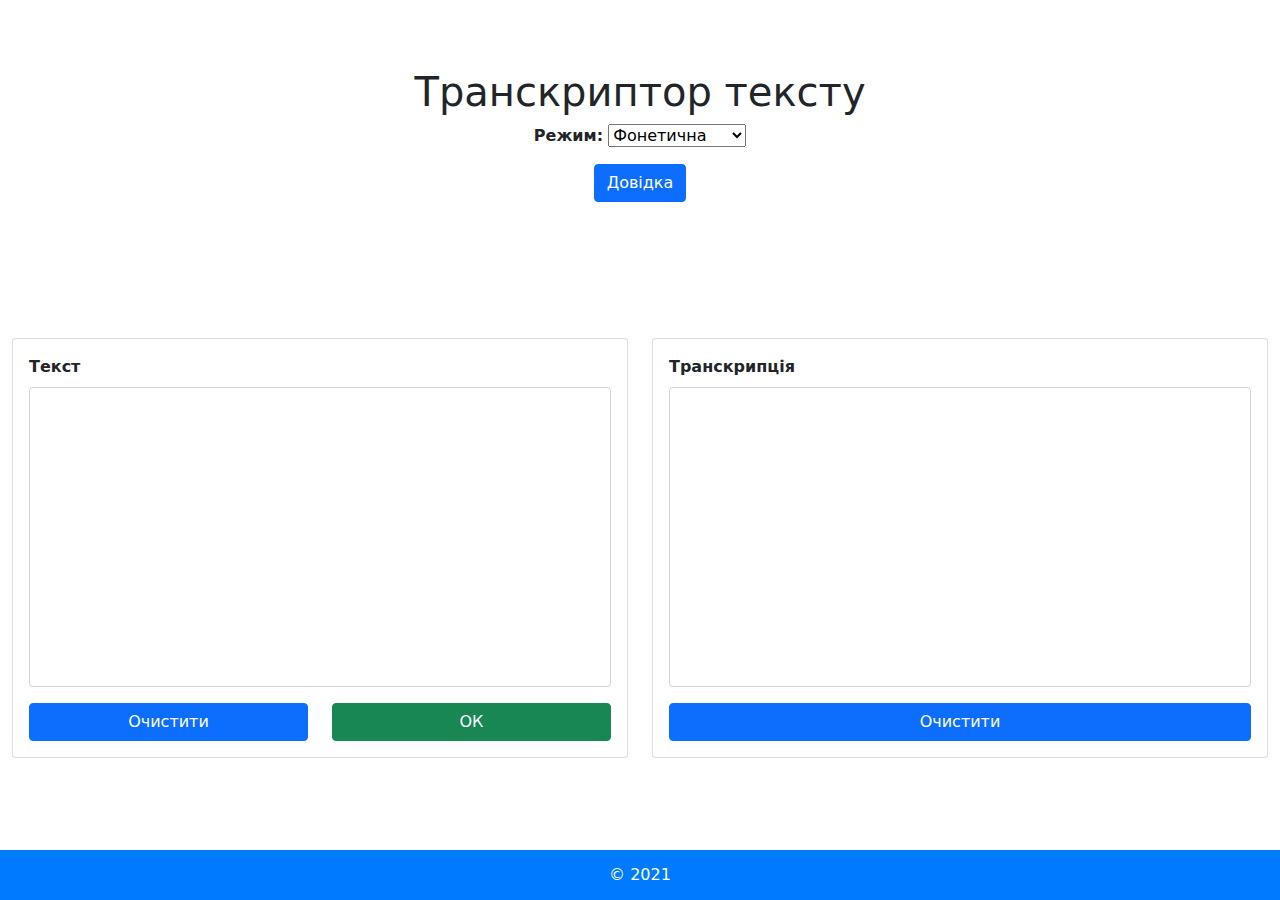
==== static/html/index.html @ 8d3e8ef3 "paper" ====
<!DOCTYPE html>
<html lang="uk">
  <head>
    <meta charset="UTF-8" />
    <meta http-equiv="X-UA-Compatible" content="IE=edge" />
    <meta name="viewport" content="width=device-width, initial-scale=1.0" />
    <link rel="icon" href="favicon.ico" type="image/x-icon" />
    <link rel="stylesheet" href="/static/vendors/bootstrap.min.css" />
    <link rel="stylesheet" href="/static/css/index.css" />
    <title>Транскриптор тексту</title>
  </head>
  <body>
    <main>
      <div class="container-fluid h-100">
        <div class="row justify-content-md-center align-items-center h-100">
          <div class="col-12 my-md-0 my-4 text-center">
            <h1>Транскриптор тексту</h1>
            <div>
              <label class="fw-bold" for="transcriptionMode">Режим: </label>
              <select id="transcriptionMode" aria-label="Режим">
                <option value="phonetic" selected>Фонетична</option>
                <option value="phonematic">Фонематична</option>
              </select>
            </div>
            <button
              type="button"
              class="btn btn-primary mt-3"
              data-bs-toggle="modal"
              data-bs-target="#transcriptorInfo"
            >
              Довідка
            </button>
          </div>
          <div class="col-md-6 col-12">
            <div class="card">
              <div class="card-body">
                <form id="textInputForm" action="/transcript" method="POST">
                  <div class="mb-3">
                    <label
                      id="textInputLabel"
                      for="textInput"
                      class="form-label card-title fw-bold"
                      >Текст</label
                    >
                    <label
                      id="letterChooserLabel"
                      for="textInput"
                      class="form-label card-title d-none fw-bold"
                      >Позначити наголоси (опціонально)</label
                    >
                    <textarea
                      class="form-control"
                      id="textInput"
                      aria-describedby="textInputLabel"
                      name="userText"
                      spellcheck="false"
                    ></textarea>
                    <div
                      class="form-control d-none"
                      id="letterChooser"
                      aria-describedby="letterChooserLabel"
                    ></div>
                  </div>
                  <div class="row">
                    <div class="col-md-6 col-12">
                      <button
                        id="clearUserText"
                        class="btn btn-primary btn-block"
                        title="Перейти на наступний крок"
                      >
                        Очистити
                      </button>
                    </div>
                    <div class="col-md-6 col-12">
                      <button
                        id="nextStepBtn"
                        class="btn btn-success btn-block mt-2 mt-md-0"
                        title="Перейти на наступний крок"
                      >
                        ОК
                      </button>
                    </div>
                  </div>
                  <div class="row">
                    <div class="col-md-6 col-12">
                      <button
                        id="prevStepBtn"
                        class="btn btn-primary btn-block d-none"
                        title="Повернутися назад"
                      >
                        Назад
                      </button>
                    </div>
                    <div class="col-md-6 col-12">
                      <button
                        id="submitBtn"
                        type="submit"
                        class="btn btn-success btn-block d-none mt-2 mt-md-0"
                        title="Надіслати"
                      >
                        Надіслати
                      </button>
                    </div>
                  </div>
                </form>
              </div>
            </div>
          </div>
          <div class="col-md-6 col-12 mt-md-0 mt-4">
            <div class="card">
              <div class="card-body">
                <label
                  id="resultLabel"
                  for="transcriptionResult"
                  class="form-label card-title fw-bold"
                  >Транскрипція</label
                >
                <textarea
                  class="form-control mb-3"
                  id="transcriptionResult"
                  aria-describedby="resultLabel"
                  name="userText"
                  spellcheck="false"
                  disabled
                ></textarea>
                <button
                  id="clearResults"
                  class="btn btn-primary btn-block"
                  title="Очистити"
                >
                  Очистити
                </button>
              </div>
            </div>
          </div>
        </div>
      </div>
    </main>
    <footer class="mt-4">
      <span> &copy; 2021 </span>
    </footer>
    <div
      class="modal fade"
      id="transcriptorInfo"
      tabindex="-1"
      aria-labelledby="Transcriptor Info"
      aria-hidden="true"
    >
      <div class="modal-dialog modal-dialog-centered modal-dialog-scrollable">
        <div class="modal-content">
          <div class="modal-header">
            <h5 class="modal-title">Довідка</h5>
            <button
              type="button"
              class="btn-close"
              data-bs-dismiss="modal"
              aria-label="Close"
            ></button>
          </div>
          <div class="modal-body">
            <p>
              Lorem ipsum dolor sit amet consectetur adipisicing elit. Quibusdam
              pariatur dolore repellendus laboriosam, eligendi dolor adipisci
              harum ad sequi, quisquam numquam facilis doloribus libero ut,
              velit doloremque nisi fugit? Ratione! Lorem ipsum dolor sit amet
              consectetur adipisicing elit. Eveniet, reiciendis magnam. Culpa
              possimus sed provident ullam impedit ut voluptas, alias voluptate
              quia, id fugit neque, blanditiis recusandae ducimus eaque
              consequuntur.
            </p>
          </div>
          <div class="modal-footer">
            <button
              type="button"
              class="btn btn-success btn-block"
              data-bs-dismiss="modal"
            >
              ОК
            </button>
          </div>
        </div>
      </div>
    </div>
    <script src="/static/vendors/jquery-3.6.0.min.js"></script>
    <script src="/static/vendors/bootstrap.bundle.min.js"></script>
    <script src="/static/js/index.js"></script>
  </body>
</html>
---- static/css/index.css ----
html,
body {
    height: 100%;
}

body {
    display       : flex;
    flex-direction: column;
}

main {
    flex: 1 0 auto;
}

footer {
    flex-shrink     : 0;
    height          : 50px;
    display         : flex;
    justify-content : center;
    align-items     : center;
    background-color: #007bff;
    color           : white;
}

textarea#textInput,
textarea#transcriptionResult {
    height    : 300px;
    resize    : none;
    overflow-x: hidden;
    overflow-y: auto;
}

textarea#transcriptionResult:disabled {
    background-color: white;
}

#letterChooser {
    height    : 300px;
    overflow-x: hidden;
    overflow-y: auto;
}

.letter-chooser__letter:hover {
    font-weight: bold;
    cursor     : pointer;
}

.letter-chooser__letter.picked-letter {
    font-weight: bold;
}

.btn-block {
    box-sizing: border-box;
    width     : 100%;
}
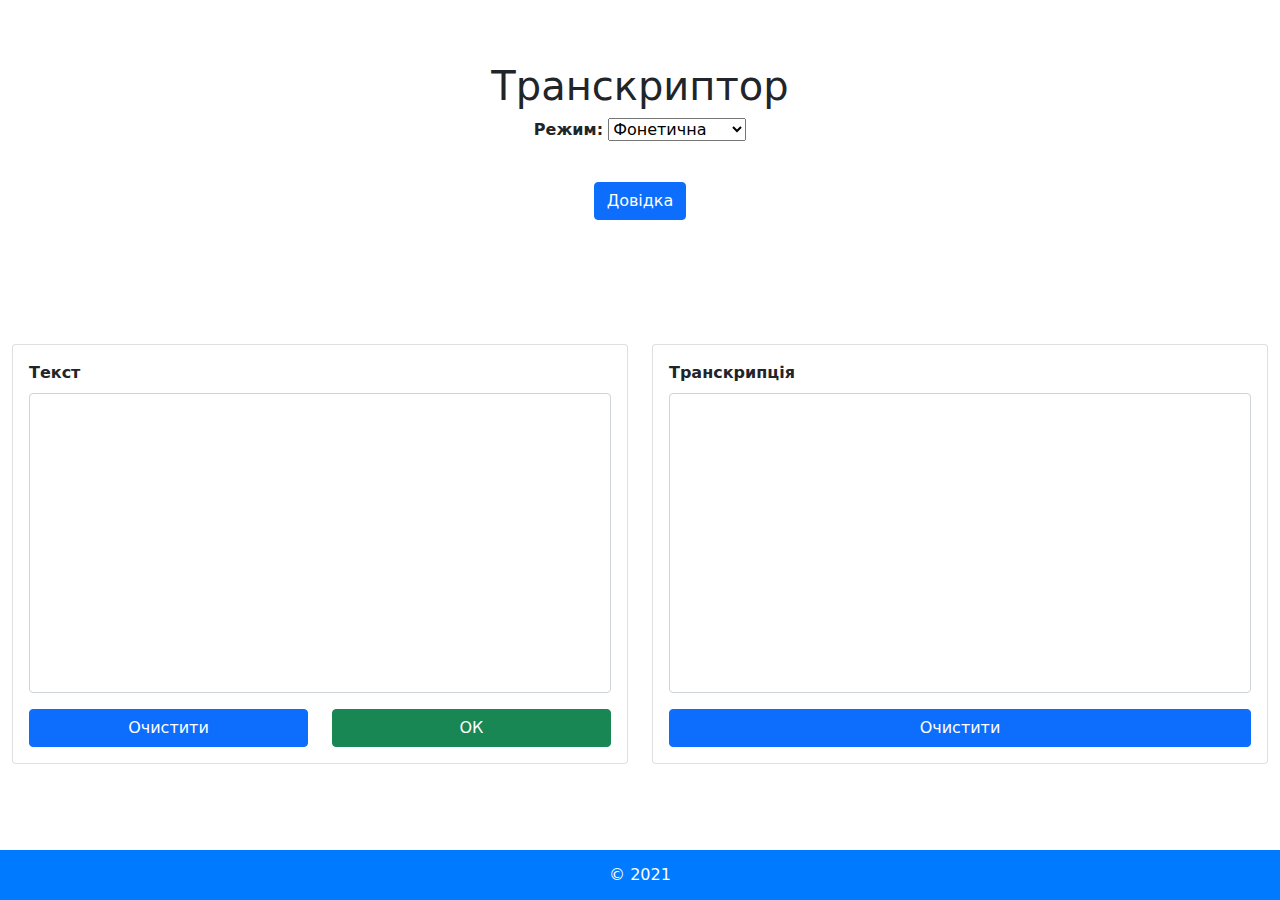
==== commit 9e9a1e91: "рпгнп" ====
--- a/static/html/index.html
+++ b/static/html/index.html
@@ -14,7 +14,7 @@
       <div class="container-fluid h-100">
         <div class="row justify-content-md-center align-items-center h-100">
           <div class="col-12 my-md-0 my-4 text-center">
-            <h1>Транскриптор тексту</h1>
+            <h1>Транскриптор</h1>
             <div>
               <label class="fw-bold" for="transcriptionMode">Режим: </label>
               <select id="transcriptionMode" aria-label="Режим">
@@ -22,7 +22,7 @@
                 <option value="phonematic">Фонематична</option>
               </select>
             </div>
-            <button
+            <br/><button
               type="button"
               class="btn btn-primary mt-3"
               data-bs-toggle="modal"
